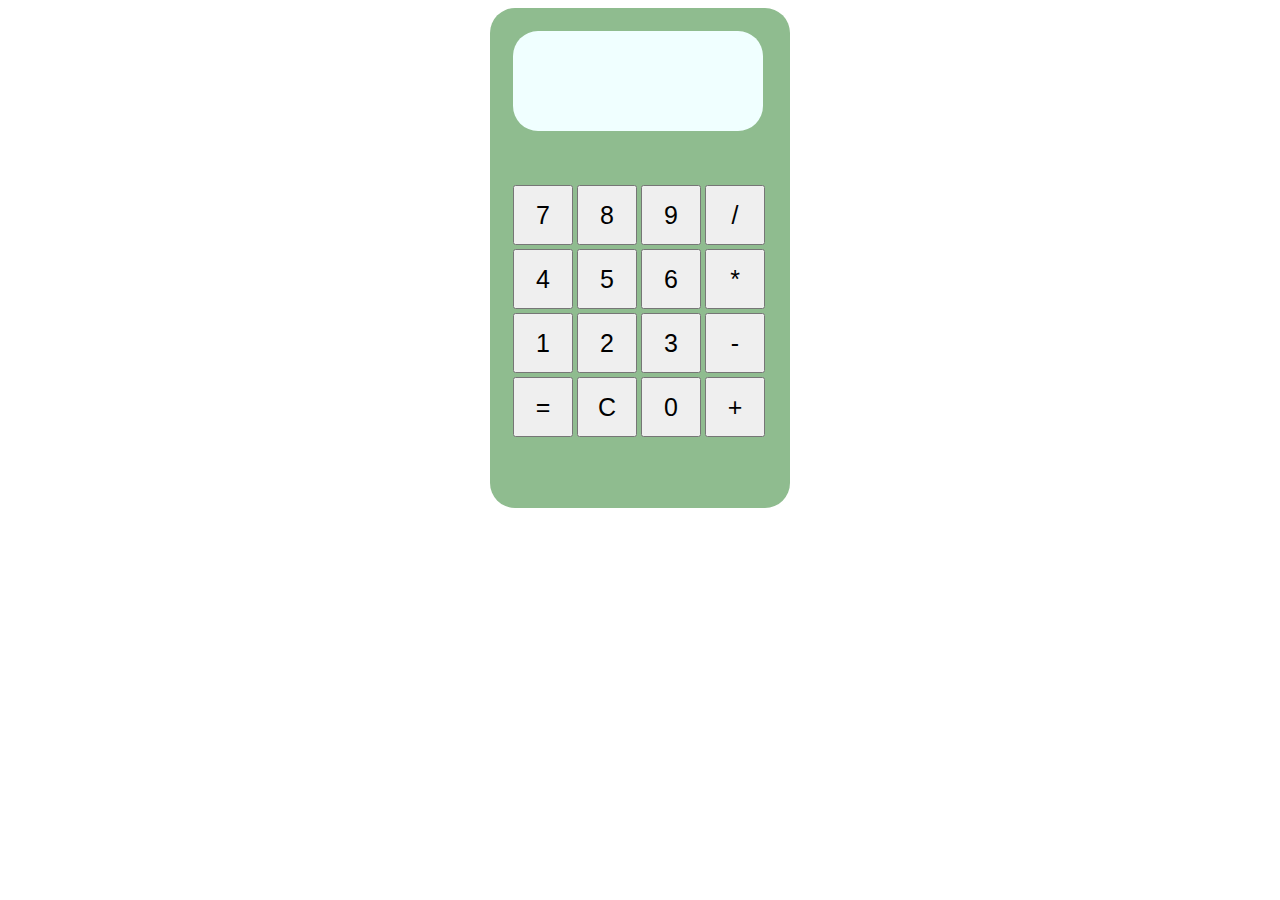
==== Calculadora/calculadoraindex.html @ cb1bb528 "Bucles, calculadora y matrices" ====
<!DOCTYPE html>
<html lang="en">
<head>
    <meta charset="UTF-8">
    <meta http-equiv="X-UA-Compatible" content="IE=edge">
    <meta name="viewport" content="width=device-width, initial-scale=1.0">
    <title>Calculadora en Java Script</title>
    <link rel="stylesheet" href="./Assets/CSS/calculadora.CSS">

</head>
<body onload="init()">

    <table class="calculadora">   
    <tr>
        <td colspan="4"><span id="resultado"></span></td>
    </tr>
    <tr>
       <td><button id="siete">7</button></td> 
       <td><button id="ocho">8</button></td> 
       <td><button id="nueve">9</button></td> 
       <td><button id="division">/</button></td> 
    </tr>
    <tr>
        <td><button id="cuatro">4</button></td> 
        <td><button id="cinco">5</button></td> 
        <td><button id="seis">6</button></td> 
        <td><button id="multiplicador">*</button></td> 
    </tr>
    <tr>
        <td><button id="cuatro">1</button></td> 
        <td><button id="cinco">2</button></td> 
        <td><button id="seis">3</button></td> 
        <td><button id="resta">-</button></td> 
    </tr>
    <tr>
        <td><button id="igual">=</button></td> 
        <td><button id="reset">C</button></td> 
        <td><button id="cero">0</button></td> 
        <td><button id="suma">+</button></td> 
    </tr>
    </table>
 <script src="./Assets/JavaScript/calculadora.JS"></script>
</body>
</html>
---- Calculadora/Assets/CSS/calculadora.CSS ----
.calculadora{
    display:block;
    margin:0 auto;
    padding: 20px;
    background-color: darkseagreen;
    width: 300px;
    height: 500px;
    border-radius: 25px;;
}


.calculadora td button{
    display:block;
    width:60px;
    height: 60px;
    font-size: 25px;

}

#resultado{
    display:block;
    text-align:center;
    font-size: 40px;
    margin-bottom: 50px;
    width: 250px;
    height: 100px;
    line-height: 100px;
    background-color: azure;
    border-radius: 25px;
    overflow-y: scroll;
}
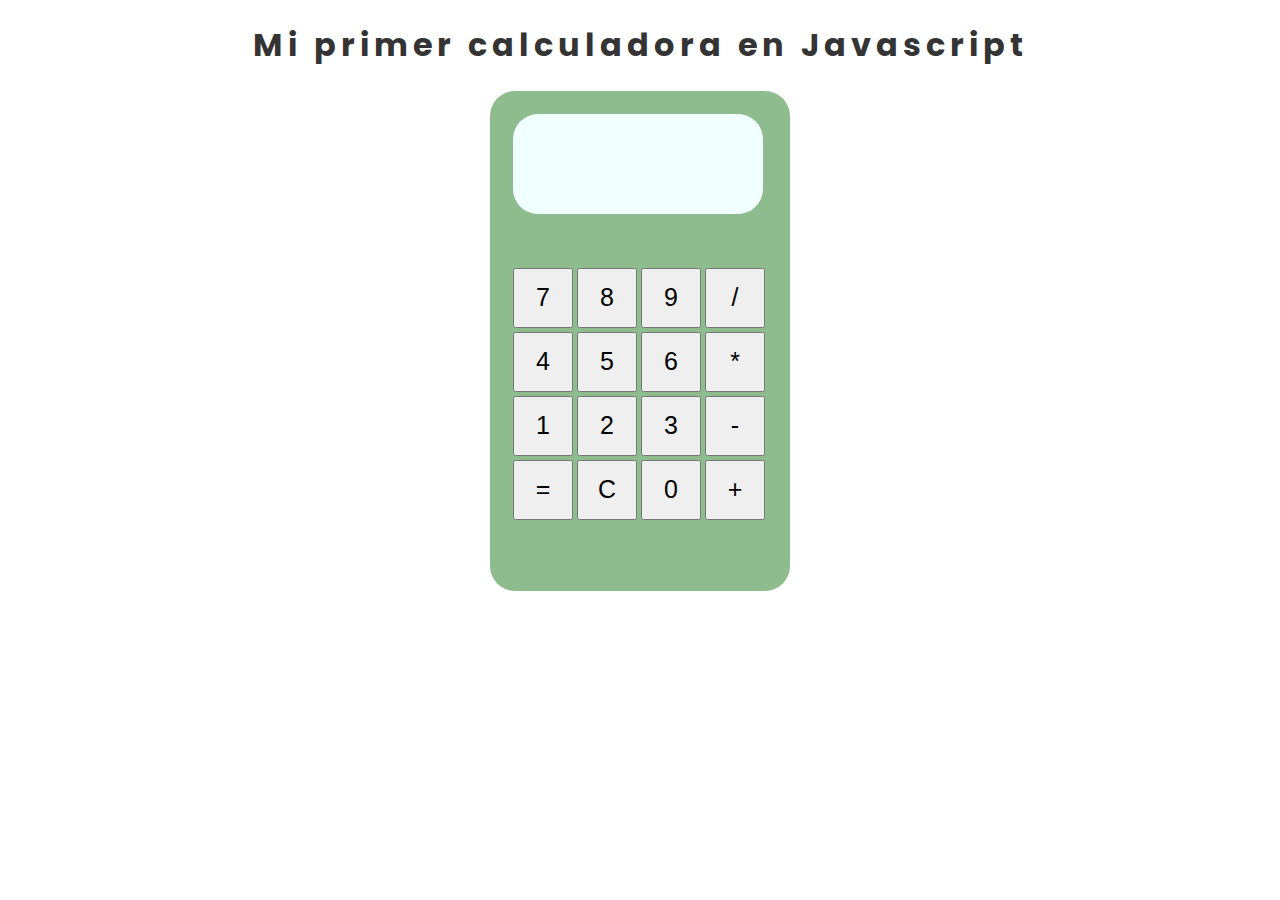
==== commit aae18a60: "fondo movil calculadora" ====
--- a/Calculadora/calculadoraindex.html
+++ b/Calculadora/calculadoraindex.html
@@ -7,8 +7,23 @@
     <title>Calculadora en Java Script</title>
     <link rel="stylesheet" href="./Assets/CSS/calculadora.CSS">
 
+    <link rel="preconnect" href="https://fonts.googleapis.com">
+    <link rel="preconnect" href="https://fonts.gstatic.com" crossorigin>
+    <link href="https://fonts.googleapis.com/css2?family=Poppins:wght@700&display=swap" rel="stylesheet">
+
 </head>
-<body onload="init()">
+
+
+<body onload="init();" >
+    <!--se crea la seccion container para darle animacion al fondo-->
+   <!-- <section class="container">-->
+
+    <div id="tituloCalculadora">
+        <h1 class="titulos"> Mi primer calculadora en Javascript</h1>
+    </div>
+   <!-- </section>-->
+
+    <!--Tabla para la creacion de botones de la calculadora-->
 
     <table class="calculadora">   
     <tr>
@@ -27,9 +42,9 @@
         <td><button id="multiplicador">*</button></td> 
     </tr>
     <tr>
-        <td><button id="cuatro">1</button></td> 
-        <td><button id="cinco">2</button></td> 
-        <td><button id="seis">3</button></td> 
+        <td><button id="uno">1</button></td> 
+        <td><button id="dos">2</button></td> 
+        <td><button id="tres">3</button></td> 
         <td><button id="resta">-</button></td> 
     </tr>
     <tr>
@@ -39,6 +54,10 @@
         <td><button id="suma">+</button></td> 
     </tr>
     </table>
+
+    
  <script src="./Assets/JavaScript/calculadora.JS"></script>
+
+ 
 </body>
 </html>--- a/Calculadora/Assets/CSS/calculadora.CSS
+++ b/Calculadora/Assets/CSS/calculadora.CSS
@@ -5,6 +5,8 @@
     display:block;
     margin:0 auto;
     padding: 20px;
+    border-color: black;
+    border-width: 10px;
     background-color: darkseagreen;
     width: 300px;
     height: 500px;
@@ -31,4 +33,37 @@
     background-color: azure;
     border-radius: 25px;
     overflow-y: scroll;
+}
+
+/*
+#tituloCalculadora{
+    padding: 10px;
+}
+*/
+
+.titulos{
+    color: rgb(53, 52, 52);
+    text-align: center;
+    font-family: 'Poppins', sans-serif;
+    letter-spacing: 5px;
+}
+
+
+.container{
+    position: relative;
+    overflow: hidden;
+    display:flex;
+    align-items: center;
+    justify-content: center;
+    height:100vh;
+    background:  rgb(203, 182, 223);
+}
+
+.container span{
+    position: absolute;
+    width: 50px;
+    height:50px;
+    box-shadow: 1px 1px 5px black(0,0,0,.3) ;
+    border-radius: 5px;
+    transition: 1s;
 }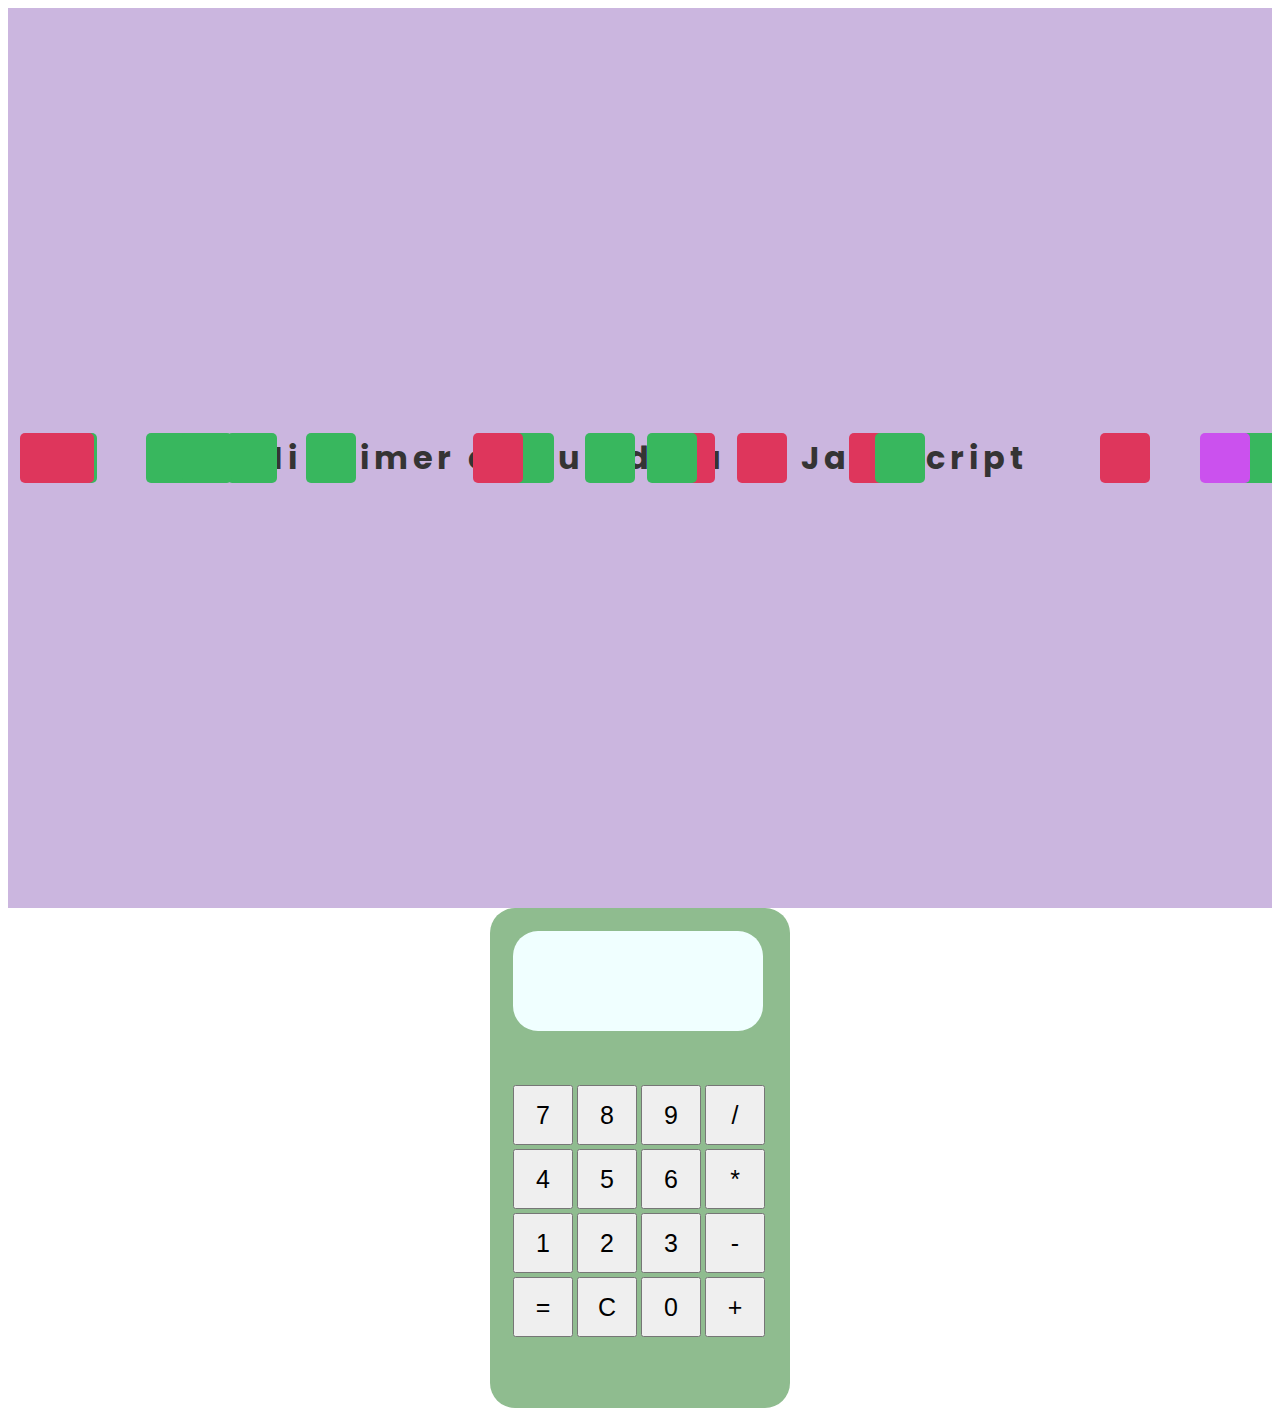
==== commit 16e22b13: "POO" ====
--- a/Calculadora/calculadoraindex.html
+++ b/Calculadora/calculadoraindex.html
@@ -16,12 +16,12 @@
 
 <body onload="init();" >
     <!--se crea la seccion container para darle animacion al fondo-->
-   <!-- <section class="container">-->
+   <section class="container">
 
     <div id="tituloCalculadora">
         <h1 class="titulos"> Mi primer calculadora en Javascript</h1>
     </div>
-   <!-- </section>-->
+    </section>
 
     <!--Tabla para la creacion de botones de la calculadora-->
 
